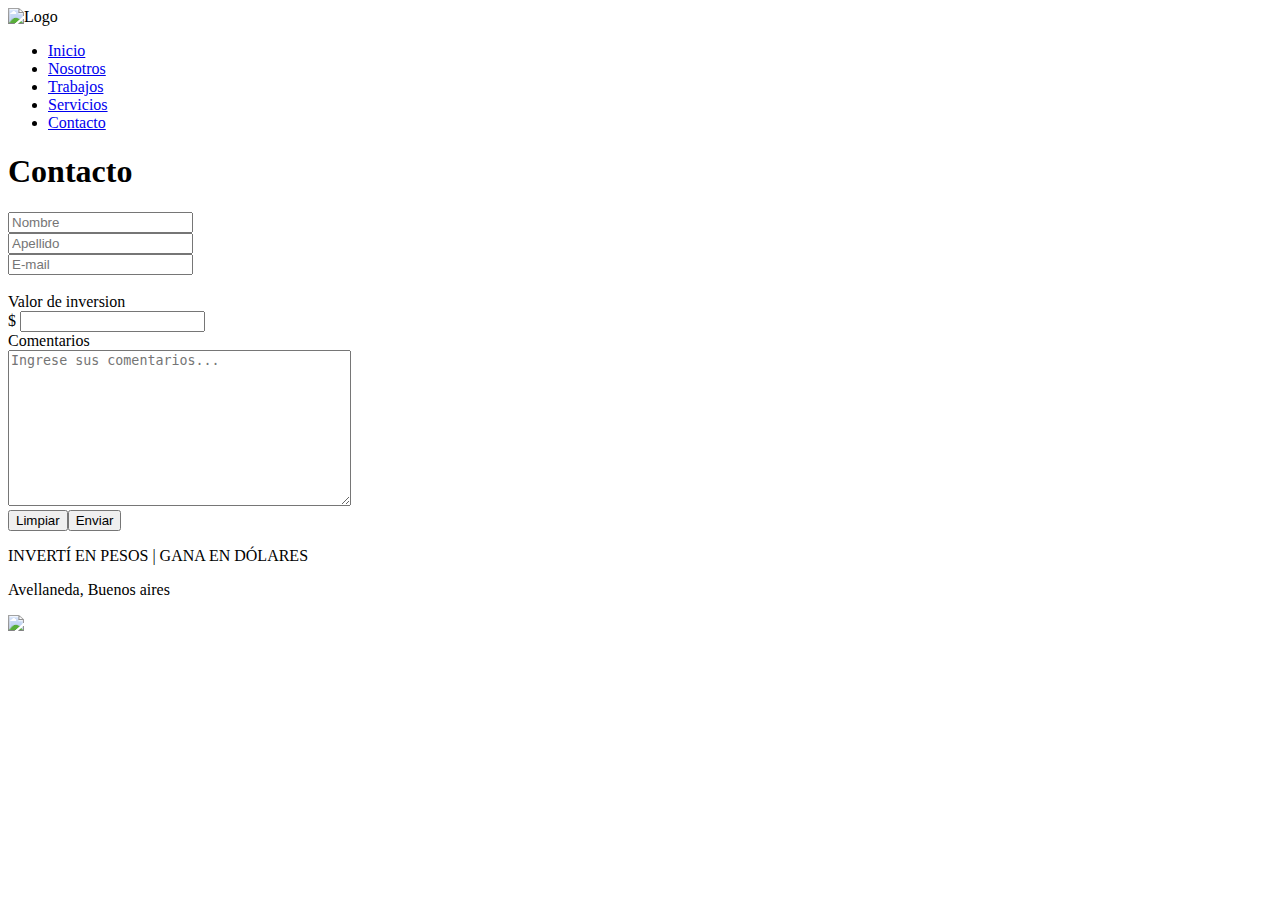
==== Estructura HTML/documentos/contacto.html @ 3a2f417d "Add files via upload" ====
<!DOCTYPE html>
<html lang="es">

    <head>
        <meta charset="UTF-8">
        <meta http-equiv="X-UA-Compatible" content="IE=edge">
        <meta name="viewport" content="width=device-width, initial-scale=1.0">
        <link rel="stylesheet" href="/documentos/style.css">
        <title>Ficma Cryptomineria</title>
    
    </head>
    <!-- Alumno: Martin Neme - Tutor:Franco Carrizo-->
    
    <body>
        <div id=cont-total>
            <header id=header>
    
                <div>
                    <img src="/img/newlogo.webp" width="350" alt="Logo">
                </div>
                <nav>
                    <ul class="menu">
                        <li><a href="../index.html">Inicio</a></li>
                        <li><a href="/documentos/nosotros.html">Nosotros</a></li>
                        <li><a href="/documentos/trabajos.html">Trabajos</a></li>
                        <li><a href="/documentos/servicios.html">Servicios</a></li>
                        <li><a href="/documentos/contacto.html">Contacto</a> </li>
                    </ul>
        </div>
        </nav>
        </header>
    <section class="main">
        <h1>Contacto</h1>
        <main>
            <section>
                <form action="" method="post" enctype="application/x-www-form-urlencoded">
                    <div class=input>
                        <input type="text" id="texto" placeholder="Nombre" required> <br>
                    </div>
                    <div class=input>
                        <input type="text" id="texto" placeholder="Apellido"> <br>
                    </div>
                    <div class=input>
                        <input type="email" id="texto" placeholder="E-mail" required>
                    </div><br>
                    <label>Valor de inversion</label><br>

                    <label>$</label> <input type="number"><br>

                    <label>Comentarios</label><br>
                    <textarea name="comentarios" class="textarea" rows="10" cols="40"
                        placeholder="Ingrese sus comentarios..."></textarea><br>
                    <button type="reset">Limpiar</button><button type="submit">Enviar</button>

                </form>
            </section>
    </section>
    </main>
    <footer>
        <div class="containerfoot">
            <div class="footTable">
                <p class="eslogan">INVERTÍ EN PESOS | GANA EN DÓLARES</p>
            </div>
            <div class="FootTableDos">
                <p class="footContact">Avellaneda, Buenos aires</p>
            </div>
            <section class="socialMedia">
                <a title="redes" href="https://instagram.com/ficmacryptomineria"><img src="/img/instagram.png"
                        width="50"></a>
            </section>
        </div>

    </footer>
    </div>

</body>

</html>
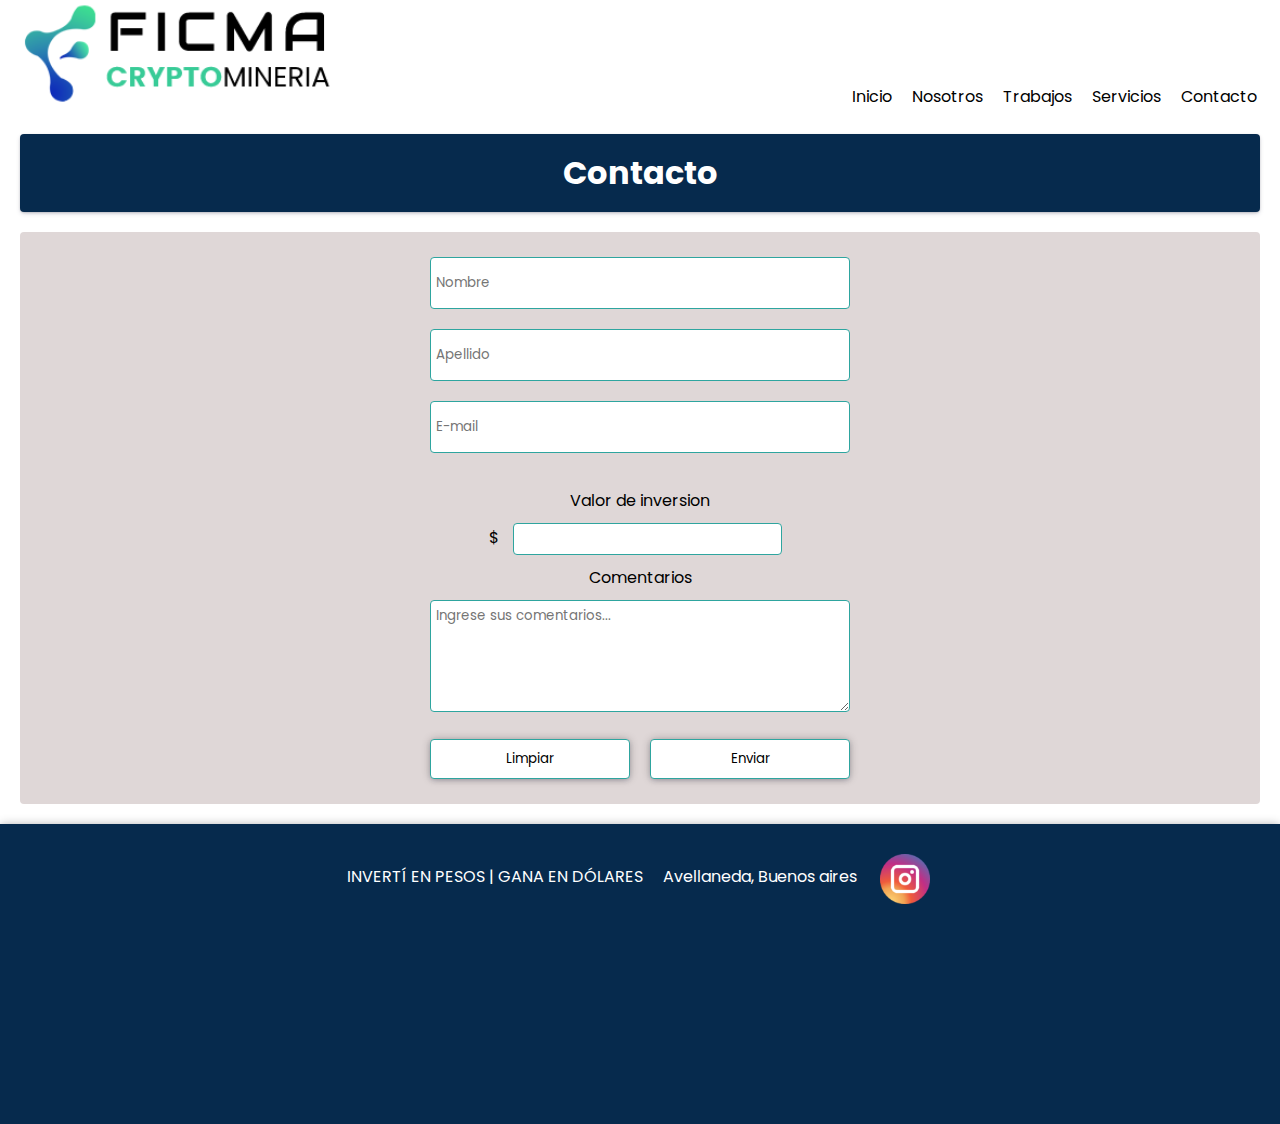
==== commit be46b1ba: "Add files via upload" ====
--- a/Estructura HTML/documentos/contacto.html
+++ b/Estructura HTML/documentos/contacto.html
@@ -5,7 +5,7 @@
         <meta charset="UTF-8">
         <meta http-equiv="X-UA-Compatible" content="IE=edge">
         <meta name="viewport" content="width=device-width, initial-scale=1.0">
-        <link rel="stylesheet" href="/documentos/style.css">
+        <link rel="stylesheet" href="../documentos/style.css">
         <title>Ficma Cryptomineria</title>
     
     </head>
@@ -16,7 +16,7 @@
             <header id=header>
     
                 <div>
-                    <img src="/img/newlogo.webp" width="350" alt="Logo">
+                    <img src="../img/newlogo.webp" width="350" alt="Logo">
                 </div>
                 <nav>
                     <ul class="menu">
@@ -65,7 +65,7 @@
                 <p class="footContact">Avellaneda, Buenos aires</p>
             </div>
             <section class="socialMedia">
-                <a title="redes" href="https://instagram.com/ficmacryptomineria"><img src="/img/instagram.png"
+                <a title="redes" href="https://instagram.com/ficmacryptomineria"><img src="../img/instagram.png"
                         width="50"></a>
             </section>
         </div>
--- a/Estructura HTML/documentos/style.css
+++ b/Estructura HTML/documentos/style.css
@@ -0,0 +1,306 @@
+@import url('https://fonts.googleapis.com/css2?family=Arimo&family=Poppins:wght@100;400&display=swap');
+
+* {
+
+    padding: 0px;
+    margin: 0px;
+    font-family: 'Poppins', 'arimo', 'Courier', 'monospace';
+}
+
+.menu {
+    list-style: none;
+    position: absolute;
+    top: -40px;
+    right: 1%;
+
+}
+
+nav {
+    position: relative;
+
+}
+
+nav a:hover {
+    background-color: #2ea59f;
+    color:white;
+    border-radius: 4px;
+}
+
+nav ul li {
+    float: left;
+    list-style: none;
+    margin: 10px;
+
+}
+
+a {
+    color: black;
+    text-decoration: none;
+
+}
+
+.socialMedia {
+    position: relative;
+    top: -0vh;
+    right: 1%;
+    padding-left: 2%;
+
+}
+
+body {
+    max-width: auto;
+    font-family: 'Courier New', Courier, monospace;
+
+
+}
+
+.imagenes {
+    border-radius: 4px;
+
+}
+
+
+.tableServ {
+    position: relative;
+    left: 25%;
+    top: 50%;
+
+
+}
+.articulos{
+    opacity: 0.8;
+    width: auto;
+
+    
+}
+
+.articulos,
+form,
+h1,
+.tableServ,
+.tarjetas,
+.encabezado {
+    border-radius: 4px;
+    background-color: rgb(223, 215, 215);
+    text-align: center;
+    padding: 15px;
+    margin: 20px;
+}
+
+.encabezado {
+
+    font-weight: bold;
+    font-size: 20px;
+    text-align: center;
+    background-color: rgb(182, 174, 174) !important;
+}
+
+h1 {
+    background-color: #062a4d;
+    color: white;
+}
+
+th {
+    color: black;
+    font-size: 20px;
+}
+
+.submain{
+    background-image: url(../img/fondo.png);
+    padding-top:5%;
+    padding-left:5% ;
+    padding-right:5% ;
+    padding-bottom:10% ;
+}
+.space{
+
+    height: 10vh;
+}
+
+
+.subMenu,
+.imagenes {
+    display: flex;
+    margin: 10px;
+    width: 336px;
+    height: 282px;
+    object-fit: cover;
+  
+}
+
+.descImg {
+    display: block;
+    margin-top: 3%;    
+    width: auto;
+    height: 5%; 
+    padding-left: 0%;
+
+}
+
+
+
+.imagenes:hover {
+    display: flex;
+    margin: 10px;
+    width: 340px;
+    height: 300px;
+    object-fit: cover;
+
+}
+
+input,
+textarea,
+select,
+button {
+    padding: 5px;
+    margin: 10px;
+    border-radius: 4px;
+    border-width: 1px;
+    border-color: #2ea59f;
+    border-style: solid;
+}
+
+#texto {
+    width: 408px;
+    height: 40px;
+}
+
+textarea {
+    width: 408px;
+    height: 100px;
+}
+
+button {
+    background-color: white;
+    width: 200px;
+    height: 40px;
+    box-shadow: rgba(50, 50, 93, 0.25) 0px 2px 5px -1px, rgba(0, 0, 0, 0.3) 0px 0px 10px -1px;
+}
+
+button:hover {
+    background-color: #2ea59f;
+
+}
+pre:before {
+    content: "Descripcion";
+
+}
+
+pre:hover:before {
+    content: "Aqui se mostrara la descripcion de cada imagen";
+
+}
+
+.msj {
+    text-align: center;
+    padding: 10px;
+}
+
+
+.articulos ul li {
+    text-align: justify;
+    list-style-position: inside;
+
+}
+
+.articulos ol li {
+    list-style-position: inside;
+    text-align: center;
+
+}
+
+.articulos p,
+ul,
+ol {
+    color: black;
+    font-size: 16px;
+}
+
+iframe {
+    padding: 5vh;
+}
+
+.containerfoot {
+    display: flex;
+    justify-content: center;
+    padding-top: 30px;
+}
+.cotizacion{
+    display:flex;
+   
+    
+}
+.crypto{
+    
+    padding-left: 22%;
+    background-color: #062a4d;
+    
+    
+    
+}
+footer{
+    height: 35%;
+    background-color: #062a4d;
+}
+
+.containerfoot {
+    height: 30vh;
+    background-color: #062a4d;
+    
+
+}
+
+footer p {
+    display: inline-block;
+    padding: 0px;
+    box-sizing: border-box;
+   
+
+
+}
+
+.footTable {
+
+    float: left;
+
+}
+
+.footTableDos {
+
+    float: right;
+
+}
+
+footer {
+    box-shadow: rgba(50, 50, 93, 0.25) 0px 2px 5px -1px, rgba(0, 0, 0, 0.3) 0px 0px 10px -1px;
+
+}
+
+.eslogan,
+.footContact {
+    padding: 10px;
+    color: white;
+}
+
+.articulos,
+.encabezado,
+h1 {
+    box-shadow: rgba(50, 50, 93, 0.25) 0px 2px 5px -1px, rgba(0, 0, 0, 0.3) 0px 1px 3px -1px;
+    
+}
+
+.blockSomos {
+    display: flex;
+    background-image: url(/img/fondo.png);
+    height: 100vh;
+
+}
+
+.quienesSomos {
+    width: 33%;
+}
+
+.jobs{
+    display: flex;
+    padding-left:15%;
+}